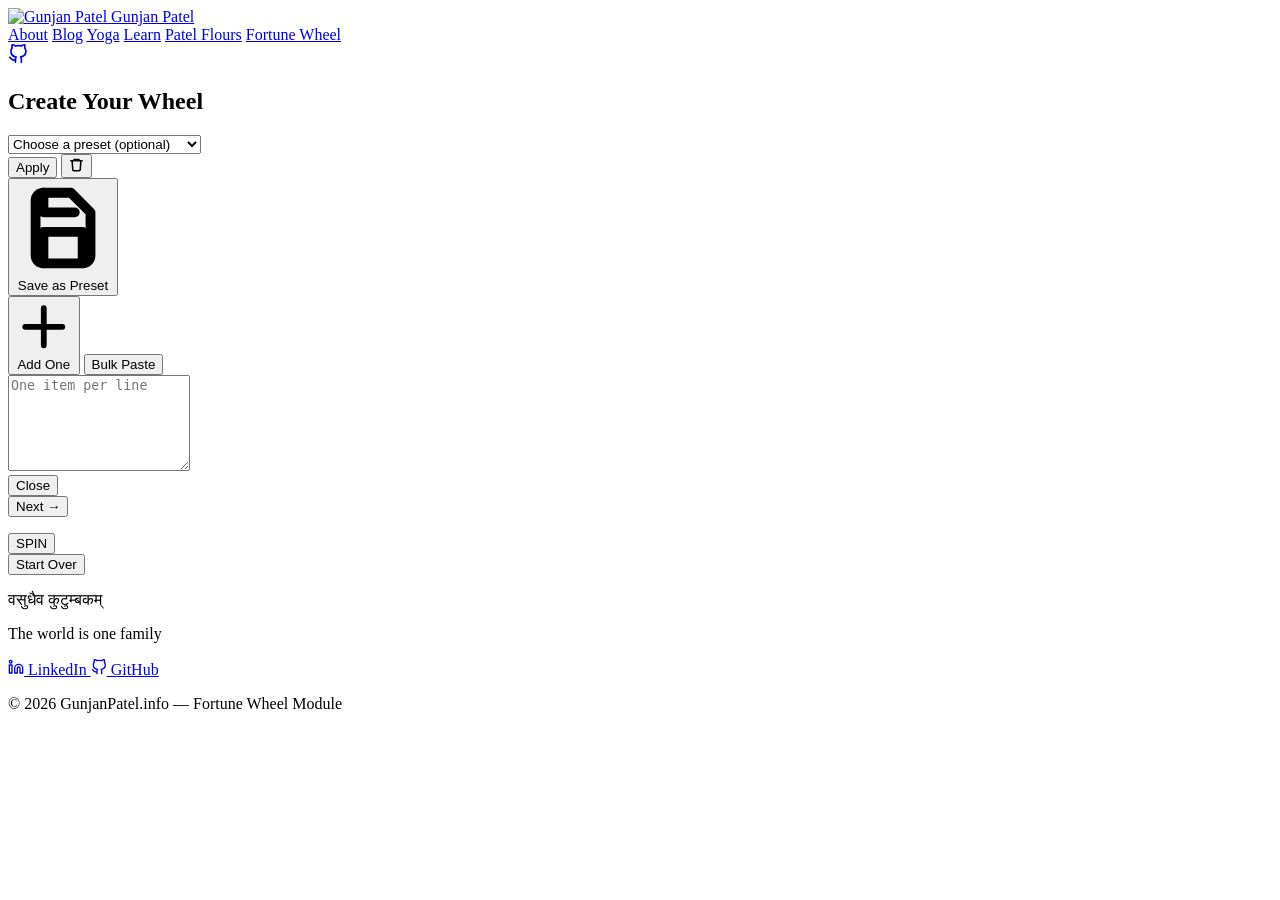
==== index.html @ 8c63db63 "Add more links" ====
<!DOCTYPE html>
<html lang="en">

<head>
  <meta charset="UTF-8" />
  <meta name="viewport" content="width=device-width, initial-scale=1.0" />
  <title>Fortune Wheel — Gunjan Patel</title>

  <!-- Fonts -->
  <link rel="preconnect" href="https://fonts.googleapis.com">
  <link rel="preconnect" href="https://fonts.gstatic.com" crossorigin>
  <link
    href="https://fonts.googleapis.com/css2?family=Inter:wght@400;500;600;700&family=Lora:ital,wght@0,400;0,500;0,600;1,400&family=JetBrains+Mono:wght@400;500&display=swap"
    rel="stylesheet">

  <script src="https://cdn.jsdelivr.net/npm/@tailwindcss/browser@4"></script>
  <link rel="stylesheet" href="styles.css?v=20260430" />
</head>

<body>
  <div class="layout-wrapper flex flex-col min-h-screen">
    <!-- ─── Header ─── -->
    <header class="fixed top-0 left-0 right-0 z-50 h-14 flex items-center">
      <div class="max-w-4xl mx-auto w-full px-5 flex items-center justify-between">
        <!-- Logo -->
        <a href="https://gunjanpatel.info" class="flex items-center gap-2.5 group text-decoration-none">
          <img src="https://gravatar.com/avatar/a71d5c71e4c2236145ec0b8058bf9508?s=400" alt="Gunjan Patel"
            class="w-7 h-7 rounded-full object-cover border border-[rgba(255,255,255,0.1)]" />
          <span class="font-semibold text-sm text-[#f2f2f7]">Gunjan Patel</span>
        </a>

        <!-- Desktop nav -->
        <nav class="hidden md:flex items-center gap-7">
          <a href="https://gunjanpatel.info/about" class="nav-link">About</a>
          <a href="https://gunjanpatel.info/blog" class="nav-link">Blog</a>
          <a href="https://gunjanpatel.info/yoga" class="nav-link">Yoga</a>
          <a href="https://learn.gunjanpatel.info" class="nav-link">Learn</a>
          <a href="https://shop.gunjanpatel.info" class="nav-link">Patel Flours</a>
          <a href="https://fortune.gunjanpatel.info" class="nav-link">Fortune Wheel</a>
        </nav>

        <!-- Socials (Mobile/Desktop) -->
        <div class="flex items-center gap-2">
          <a href="https://github.com/gunjanpatel" target="_blank"
            class="text-[rgba(235,235,245,0.50)] hover:text-[#a78bfa] transition-colors" title="GitHub">
            <svg xmlns="http://www.w3.org/2000/svg" width="20" height="20" viewBox="0 0 24 24" fill="none"
              stroke="currentColor" stroke-width="2" stroke-linecap="round" stroke-linejoin="round">
              <path
                d="M9 19c-5 1.5-5-2.5-7-3m14 6v-3.87a3.37 3.37 0 0 0-.94-2.61c3.14-.35 6.44-1.54 6.44-7A5.44 5.44 0 0 0 20 4.77 5.07 5.07 0 0 0 19.91 1S18.73.65 16 2.48a13.38 13.38 0 0 0-7 0C6.27.65 5.09 1 5.09 1A5.07 5.07 0 0 0 5 4.77a5.44 5.44 0 0 0-1.5 3.78c0 5.42 3.3 6.61 6.44 7A3.37 3.37 0 0 0 9 18.13V22">
              </path>
            </svg>
          </a>
        </div>
      </div>
    </header>

    <!-- ─── Main content ─── -->
    <main class="flex-1 pt-24 pb-12 px-5 flex flex-col items-center justify-center">

      <!-- SETUP SCREEN -->
      <section id="setupScreen" class="w-full max-w-2xl glass-panel p-6 md:p-10">
        <h1 class="mb-6 text-center text-3xl font-bold tracking-tight font-display">Create Your Wheel</h1>

        <div class="mb-6 grid gap-3 sm:grid-cols-[1fr_auto]">
          <select id="presetSelect"
            class="w-full rounded-xl border px-3 py-2 outline-none focus:ring-4 focus:ring-[#a78bfa]/25">
            <option value="">Choose a preset (optional)</option>
            <option value="birthday-questions">Birthday Party Questionnaire</option>
            <option value="kids-play">Kids Playing Challenges</option>
            <option value="icebreaker-questions">Fun Icebreaker Questions</option>
          </select>
          <div class="flex gap-2">
            <button id="applyPresetBtn" class="btn-primary" type="button">Apply</button>
            <button id="deletePresetBtn"
              class="btn-secondary hidden px-3 py-2 text-red-400 border-red-400/30 hover:border-red-400 hover:bg-red-400/10"
              type="button" title="Delete this saved preset">
              <svg xmlns="http://www.w3.org/2000/svg" width="15" height="15" fill="none" viewBox="0 0 24 24"
                stroke="currentColor" stroke-width="2.5">
                <path stroke-linecap="round" stroke-linejoin="round"
                  d="M3 6h18M8 6V4h8v2M19 6l-1 14a2 2 0 01-2 2H8a2 2 0 01-2-2L5 6" />
              </svg>
            </button>
          </div>
        </div>

        <div class="mb-5">
          <button id="savePresetBtn" class="btn-secondary text-sm px-4 py-1.5" type="button"
            title="Save current items as a reusable preset">
            <svg xmlns="http://www.w3.org/2000/svg" class="w-3.5 h-3.5" fill="none" viewBox="0 0 24 24"
              stroke="currentColor" stroke-width="2.5">
              <path stroke-linecap="round" stroke-linejoin="round"
                d="M17 21H7a2 2 0 01-2-2V5a2 2 0 012-2h7l5 5v11a2 2 0 01-2 2z" />
              <polyline stroke-linecap="round" stroke-linejoin="round" points="17 21 17 13 7 13 7 21" />
              <polyline stroke-linecap="round" stroke-linejoin="round" points="7 3 7 8 15 8" />
            </svg>
            <span class="save-label">Save as Preset</span>
          </button>
        </div>

        <div id="itemsContainer" class="grid gap-3 mb-6"></div>

        <div class="mb-4 flex flex-col gap-3 sm:flex-row">
          <button id="addItemBtn" class="btn-secondary" type="button">
            <svg xmlns="http://www.w3.org/2000/svg" class="w-4 h-4" fill="none" viewBox="0 0 24 24"
              stroke="currentColor" stroke-width="2.5">
              <path stroke-linecap="round" stroke-linejoin="round" d="M12 4v16m8-8H4" />
            </svg>
            Add One
          </button>

          <button id="toggleBulkBtn" class="btn-secondary" type="button">
            Bulk Paste
          </button>
        </div>

        <div id="bulkEntryPanel"
          class="hidden mb-6 rounded-xl border border-[rgba(255,255,255,0.06)] bg-[rgba(28,28,30,0.4)] p-4">
          <textarea id="bulkItemsInput" rows="6" placeholder="One item per line"
            class="w-full min-h-[120px] resize-y rounded-xl border px-3 py-2 placeholder:text-[rgba(235,235,245,0.25)] outline-none focus:ring-4 focus:ring-[#a78bfa]/25"></textarea>
          <div class="mt-3 flex flex-col gap-2 sm:flex-row">
            <button id="cancelBulkBtn" class="btn-secondary text-sm px-4 py-2" type="button">Close</button>
          </div>
        </div>

        <div class="flex justify-end mt-8 border-t border-[rgba(255,255,255,0.08)] pt-6">
          <button id="nextBtn" class="btn-primary px-8">Next <span class="ml-1">→</span></button>
        </div>
      </section>

      <!-- WHEEL SCREEN -->
      <section id="wheelScreen" class="hidden flex flex-col w-full max-w-4xl items-center">
        <div class="w-[min(94vmin,600px)]">
          <div class="ui-wheel-of-fortune" id="fortuneWheel">
            <ul id="wheelItems"></ul>
            <button id="spinBtn" type="button" aria-label="Spin the wheel">SPIN</button>
          </div>
        </div>

        <button id="startOverBtn" class="mt-12 btn-secondary">
          Start Over
        </button>
      </section>
    </main>

    <!-- ─── Footer ─── -->
    <footer class="mt-auto border-t border-[rgba(255,255,255,0.08)]">
      <div class="max-w-4xl mx-auto px-5 py-12">
        <div class="flex flex-col sm:flex-row items-start sm:items-center justify-between gap-8">
          <div>
            <p class="font-display font-medium text-lg mb-1 text-[#f2f2f7]">
              वसुधैव कुटुम्बकम्
            </p>
            <p class="text-sm italic text-[rgba(235,235,245,0.50)]">
              The world is one family
            </p>
          </div>
          <div class="flex items-center gap-6">
            <a href="https://www.linkedin.com/in/jgunjanpatel/" target="_blank" rel="noopener noreferrer"
              class="text-sm font-medium flex items-center gap-1.5 transition-colors text-[rgba(235,235,245,0.50)] hover:text-[#a78bfa]">
              <svg xmlns="http://www.w3.org/2000/svg" width="16" height="16" viewBox="0 0 24 24" fill="none"
                stroke="currentColor" stroke-width="2" stroke-linecap="round" stroke-linejoin="round">
                <path d="M16 8a6 6 0 0 1 6 6v7h-4v-7a2 2 0 0 0-2-2 2 2 0 0 0-2 2v7h-4v-7a6 6 0 0 1 6-6z"></path>
                <rect x="2" y="9" width="4" height="12"></rect>
                <circle cx="4" cy="4" r="2"></circle>
              </svg>
              LinkedIn
            </a>
            <a href="https://github.com/gunjanpatel" target="_blank" rel="noopener noreferrer"
              class="text-sm font-medium flex items-center gap-1.5 transition-colors text-[rgba(235,235,245,0.50)] hover:text-[#a78bfa]">
              <svg xmlns="http://www.w3.org/2000/svg" width="16" height="16" viewBox="0 0 24 24" fill="none"
                stroke="currentColor" stroke-width="2" stroke-linecap="round" stroke-linejoin="round">
                <path
                  d="M9 19c-5 1.5-5-2.5-7-3m14 6v-3.87a3.37 3.37 0 0 0-.94-2.61c3.14-.35 6.44-1.54 6.44-7A5.44 5.44 0 0 0 20 4.77 5.07 5.07 0 0 0 19.91 1S18.73.65 16 2.48a13.38 13.38 0 0 0-7 0C6.27.65 5.09 1 5.09 1A5.07 5.07 0 0 0 5 4.77a5.44 5.44 0 0 0-1.5 3.78c0 5.42 3.3 6.61 6.44 7A3.37 3.37 0 0 0 9 18.13V22">
                </path>
              </svg>
              GitHub
            </a>
          </div>
        </div>
        <p class="mt-10 text-xs text-[rgba(235,235,245,0.25)] font-mono">
          © 2026 GunjanPatel.info — Fortune Wheel Module
        </p>
      </div>
    </footer>
  </div>

  <audio id="tickSound" src="assets/tick.mp3"></audio>

  <script src="app.js?v=20260531"></script>
  <script src="wheel.js?v=20260430"></script>
</body>

</html>
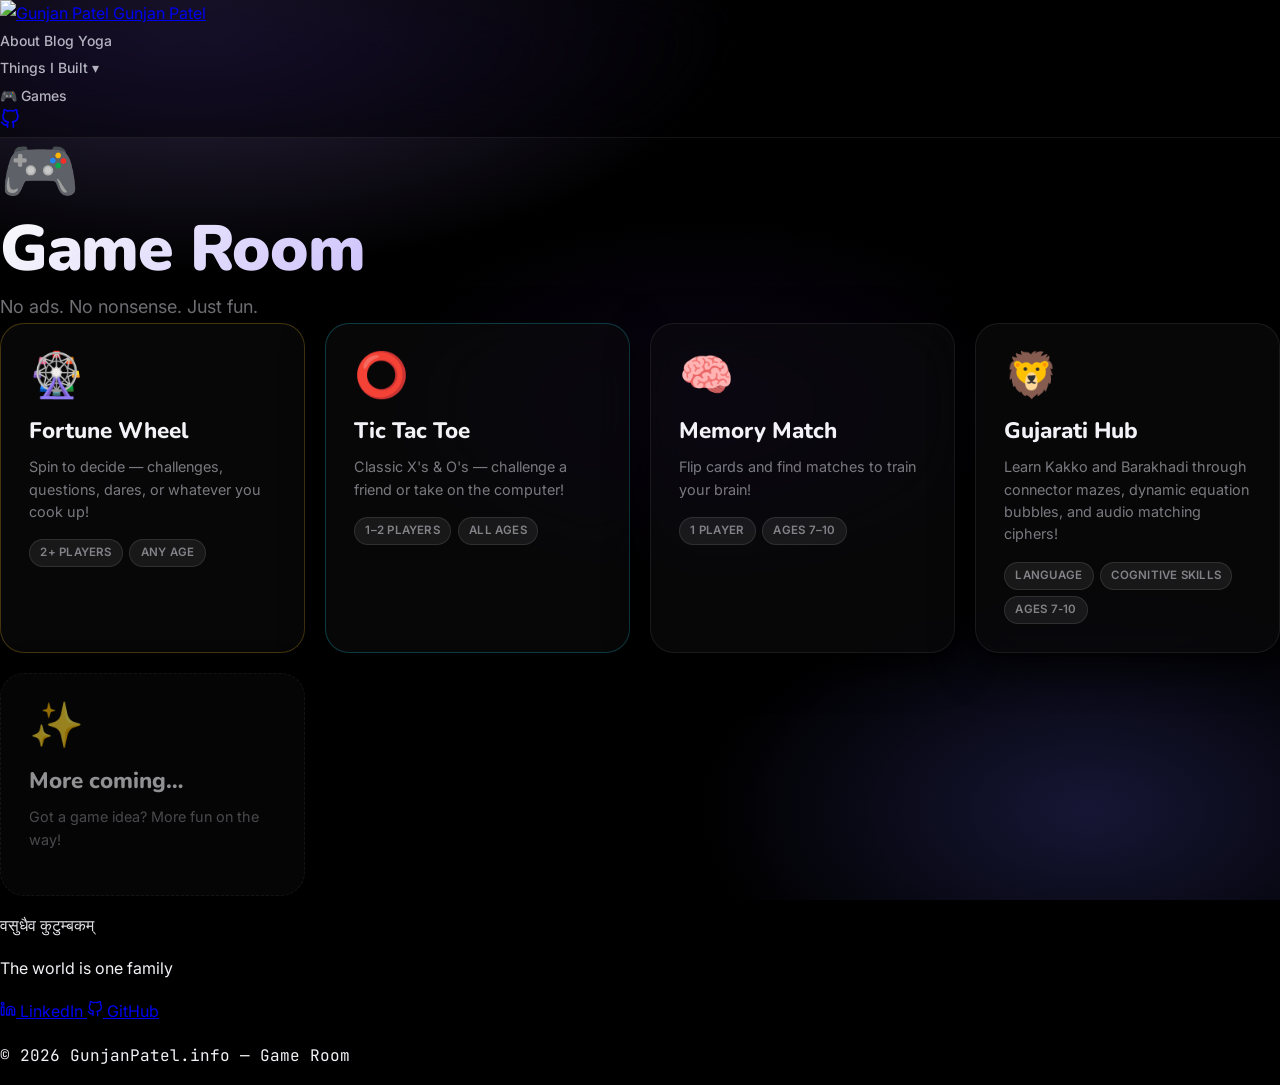
==== commit cbeb7ec4: "improvements" ====
--- a/index.html
+++ b/index.html
@@ -4,142 +4,138 @@
 <head>
   <meta charset="UTF-8" />
   <meta name="viewport" content="width=device-width, initial-scale=1.0" />
-  <title>Fortune Wheel — Gunjan Patel</title>
+  <title>Gunjan's Game Room 🎮</title>
 
-  <!-- Fonts -->
   <link rel="preconnect" href="https://fonts.googleapis.com">
   <link rel="preconnect" href="https://fonts.gstatic.com" crossorigin>
-  <link
-    href="https://fonts.googleapis.com/css2?family=Inter:wght@400;500;600;700&family=Lora:ital,wght@0,400;0,500;0,600;1,400&family=JetBrains+Mono:wght@400;500&display=swap"
-    rel="stylesheet">
+  <link href="https://fonts.googleapis.com/css2?family=Inter:wght@400;500;600;700&family=Lora:ital,wght@0,400;0,500;0,600;1,400&family=JetBrains+Mono:wght@400;500&family=Nunito:wght@700;800;900&display=swap" rel="stylesheet">
 
   <script src="https://cdn.jsdelivr.net/npm/@tailwindcss/browser@4"></script>
-  <link rel="stylesheet" href="styles.css?v=20260430" />
+  <link rel="stylesheet" href="home.css" />
 </head>
 
 <body>
-  <div class="layout-wrapper flex flex-col min-h-screen">
+  <div class="layout-wrapper">
+
     <!-- ─── Header ─── -->
     <header class="fixed top-0 left-0 right-0 z-50 h-14 flex items-center">
       <div class="max-w-4xl mx-auto w-full px-5 flex items-center justify-between">
-        <!-- Logo -->
-        <a href="https://gunjanpatel.info" class="flex items-center gap-2.5 group text-decoration-none">
+        <a href="/" class="flex items-center gap-2.5 group text-decoration-none">
           <img src="https://gravatar.com/avatar/a71d5c71e4c2236145ec0b8058bf9508?s=400" alt="Gunjan Patel"
             class="w-7 h-7 rounded-full object-cover border border-[rgba(255,255,255,0.1)]" />
           <span class="font-semibold text-sm text-[#f2f2f7]">Gunjan Patel</span>
         </a>
-
-        <!-- Desktop nav -->
         <nav class="hidden md:flex items-center gap-7">
           <a href="https://gunjanpatel.info/about" class="nav-link">About</a>
           <a href="https://gunjanpatel.info/blog" class="nav-link">Blog</a>
           <a href="https://gunjanpatel.info/yoga" class="nav-link">Yoga</a>
-          <a href="https://learn.gunjanpatel.info" class="nav-link">Learn</a>
-          <a href="https://shop.gunjanpatel.info" class="nav-link">Patel Flours</a>
-          <a href="https://fortune.gunjanpatel.info" class="nav-link">Fortune Wheel</a>
+          <div class="nav-dropdown">
+            <button class="nav-link nav-dropdown-btn" type="button">Things I Built ▾</button>
+            <div class="nav-dropdown-menu">
+              <a href="https://learn.gunjanpatel.info">Learn</a>
+              <a href="https://shop.gunjanpatel.info">Patel Flours</a>
+            </div>
+          </div>
+          <a href="https://games.gunjanpatel.info" class="nav-link">🎮 Games</a>
         </nav>
-
-        <!-- Socials (Mobile/Desktop) -->
         <div class="flex items-center gap-2">
           <a href="https://github.com/gunjanpatel" target="_blank"
             class="text-[rgba(235,235,245,0.50)] hover:text-[#a78bfa] transition-colors" title="GitHub">
             <svg xmlns="http://www.w3.org/2000/svg" width="20" height="20" viewBox="0 0 24 24" fill="none"
               stroke="currentColor" stroke-width="2" stroke-linecap="round" stroke-linejoin="round">
-              <path
-                d="M9 19c-5 1.5-5-2.5-7-3m14 6v-3.87a3.37 3.37 0 0 0-.94-2.61c3.14-.35 6.44-1.54 6.44-7A5.44 5.44 0 0 0 20 4.77 5.07 5.07 0 0 0 19.91 1S18.73.65 16 2.48a13.38 13.38 0 0 0-7 0C6.27.65 5.09 1 5.09 1A5.07 5.07 0 0 0 5 4.77a5.44 5.44 0 0 0-1.5 3.78c0 5.42 3.3 6.61 6.44 7A3.37 3.37 0 0 0 9 18.13V22">
-              </path>
+              <path d="M9 19c-5 1.5-5-2.5-7-3m14 6v-3.87a3.37 3.37 0 0 0-.94-2.61c3.14-.35 6.44-1.54 6.44-7A5.44 5.44 0 0 0 20 4.77 5.07 5.07 0 0 0 19.91 1S18.73.65 16 2.48a13.38 13.38 0 0 0-7 0C6.27.65 5.09 1 5.09 1A5.07 5.07 0 0 0 5 4.77a5.44 5.44 0 0 0-1.5 3.78c0 5.42 3.3 6.61 6.44 7A3.37 3.37 0 0 0 9 18.13V22"></path>
             </svg>
           </a>
         </div>
       </div>
     </header>
 
-    <!-- ─── Main content ─── -->
-    <main class="flex-1 pt-24 pb-12 px-5 flex flex-col items-center justify-center">
+    <!-- ─── Hero ─── -->
+    <main class="flex-1 pt-24 pb-16 px-5">
+      <div class="max-w-3xl mx-auto">
 
-      <!-- SETUP SCREEN -->
-      <section id="setupScreen" class="w-full max-w-2xl glass-panel p-6 md:p-10">
-        <h1 class="mb-6 text-center text-3xl font-bold tracking-tight font-display">Create Your Wheel</h1>
-
-        <div class="mb-6 grid gap-3 sm:grid-cols-[1fr_auto]">
-          <select id="presetSelect"
-            class="w-full rounded-xl border px-3 py-2 outline-none focus:ring-4 focus:ring-[#a78bfa]/25">
-            <option value="">Choose a preset (optional)</option>
-            <option value="birthday-questions">Birthday Party Questionnaire</option>
-            <option value="kids-play">Kids Playing Challenges</option>
-            <option value="icebreaker-questions">Fun Icebreaker Questions</option>
-          </select>
-          <div class="flex gap-2">
-            <button id="applyPresetBtn" class="btn-primary" type="button">Apply</button>
-            <button id="deletePresetBtn"
-              class="btn-secondary hidden px-3 py-2 text-red-400 border-red-400/30 hover:border-red-400 hover:bg-red-400/10"
-              type="button" title="Delete this saved preset">
-              <svg xmlns="http://www.w3.org/2000/svg" width="15" height="15" fill="none" viewBox="0 0 24 24"
-                stroke="currentColor" stroke-width="2.5">
-                <path stroke-linecap="round" stroke-linejoin="round"
-                  d="M3 6h18M8 6V4h8v2M19 6l-1 14a2 2 0 01-2 2H8a2 2 0 01-2-2L5 6" />
-              </svg>
-            </button>
-          </div>
+        <!-- Title -->
+        <div class="text-center mb-12">
+          <div class="hero-emoji">🎮</div>
+          <h1 class="hero-title">Game Room</h1>
+          <p class="hero-sub">No ads. No nonsense. Just fun.</p>
         </div>
 
-        <div class="mb-5">
-          <button id="savePresetBtn" class="btn-secondary text-sm px-4 py-1.5" type="button"
-            title="Save current items as a reusable preset">
-            <svg xmlns="http://www.w3.org/2000/svg" class="w-3.5 h-3.5" fill="none" viewBox="0 0 24 24"
-              stroke="currentColor" stroke-width="2.5">
-              <path stroke-linecap="round" stroke-linejoin="round"
-                d="M17 21H7a2 2 0 01-2-2V5a2 2 0 012-2h7l5 5v11a2 2 0 01-2 2z" />
-              <polyline stroke-linecap="round" stroke-linejoin="round" points="17 21 17 13 7 13 7 21" />
-              <polyline stroke-linecap="round" stroke-linejoin="round" points="7 3 7 8 15 8" />
-            </svg>
-            <span class="save-label">Save as Preset</span>
-          </button>
+        <!-- Game Cards -->
+        <div class="games-grid">
+
+          <!-- Fortune Wheel -->
+          <a href="/fortune/" class="game-card game-card--fortune">
+            <div class="game-card__glow"></div>
+            <div class="game-card__icon">🎡</div>
+            <div class="game-card__body">
+              <h2 class="game-card__title">Fortune Wheel</h2>
+              <p class="game-card__desc">Spin to decide — challenges, questions, dares, or whatever you cook up!</p>
+              <div class="game-card__tags">
+                <span class="tag">2+ players</span>
+                <span class="tag">Any age</span>
+              </div>
+            </div>
+            <div class="game-card__arrow">→</div>
+          </a>
+
+          <!-- Tic Tac Toe -->
+          <a href="/tictactoe/" class="game-card game-card--ttt">
+            <div class="game-card__glow"></div>
+            <div class="game-card__icon">⭕</div>
+            <div class="game-card__body">
+              <h2 class="game-card__title">Tic Tac Toe</h2>
+              <p class="game-card__desc">Classic X's & O's — challenge a friend or take on the computer!</p>
+              <div class="game-card__tags">
+                <span class="tag">1–2 players</span>
+                <span class="tag">All ages</span>
+              </div>
+            </div>
+            <div class="game-card__arrow">→</div>
+          </a>
+
+          <!-- Memory Match -->
+          <a href="/memory/" class="game-card game-card--memory">
+            <div class="game-card__glow"></div>
+            <div class="game-card__icon">🧠</div>
+            <div class="game-card__body">
+              <h2 class="game-card__title">Memory Match</h2>
+              <p class="game-card__desc">Flip cards and find matches to train your brain!</p>
+              <div class="game-card__tags">
+                <span class="tag">1 player</span>
+                <span class="tag">Ages 7–10</span>
+              </div>
+            </div>
+            <div class="game-card__arrow">→</div>
+          </a>
+
+          <!-- Gujarati Hub -->
+          <a href="/gujarati/" class="game-card game-card--gujarati">
+            <div class="game-card__glow"></div>
+            <div class="game-card__icon">🦁</div>
+            <div class="game-card__body">
+              <h2 class="game-card__title">Gujarati Hub</h2>
+              <p class="game-card__desc">Learn Kakko and Barakhadi through connector mazes, dynamic equation bubbles, and audio matching ciphers!</p>
+              <div class="game-card__tags">
+                <span class="tag">Language</span>
+                <span class="tag">Cognitive Skills</span>
+                <span class="tag">Ages 7-10</span>
+              </div>
+            </div>
+            <div class="game-card__arrow">→</div>
+          </a>
+
+          <!-- Coming soon placeholder -->
+          <div class="game-card game-card--soon">
+            <div class="game-card__icon">✨</div>
+            <div class="game-card__body">
+              <h2 class="game-card__title">More coming…</h2>
+              <p class="game-card__desc">Got a game idea? More fun on the way!</p>
+            </div>
+          </div>
+
         </div>
-
-        <div id="itemsContainer" class="grid gap-3 mb-6"></div>
-
-        <div class="mb-4 flex flex-col gap-3 sm:flex-row">
-          <button id="addItemBtn" class="btn-secondary" type="button">
-            <svg xmlns="http://www.w3.org/2000/svg" class="w-4 h-4" fill="none" viewBox="0 0 24 24"
-              stroke="currentColor" stroke-width="2.5">
-              <path stroke-linecap="round" stroke-linejoin="round" d="M12 4v16m8-8H4" />
-            </svg>
-            Add One
-          </button>
-
-          <button id="toggleBulkBtn" class="btn-secondary" type="button">
-            Bulk Paste
-          </button>
-        </div>
-
-        <div id="bulkEntryPanel"
-          class="hidden mb-6 rounded-xl border border-[rgba(255,255,255,0.06)] bg-[rgba(28,28,30,0.4)] p-4">
-          <textarea id="bulkItemsInput" rows="6" placeholder="One item per line"
-            class="w-full min-h-[120px] resize-y rounded-xl border px-3 py-2 placeholder:text-[rgba(235,235,245,0.25)] outline-none focus:ring-4 focus:ring-[#a78bfa]/25"></textarea>
-          <div class="mt-3 flex flex-col gap-2 sm:flex-row">
-            <button id="cancelBulkBtn" class="btn-secondary text-sm px-4 py-2" type="button">Close</button>
-          </div>
-        </div>
-
-        <div class="flex justify-end mt-8 border-t border-[rgba(255,255,255,0.08)] pt-6">
-          <button id="nextBtn" class="btn-primary px-8">Next <span class="ml-1">→</span></button>
-        </div>
-      </section>
-
-      <!-- WHEEL SCREEN -->
-      <section id="wheelScreen" class="hidden flex flex-col w-full max-w-4xl items-center">
-        <div class="w-[min(94vmin,600px)]">
-          <div class="ui-wheel-of-fortune" id="fortuneWheel">
-            <ul id="wheelItems"></ul>
-            <button id="spinBtn" type="button" aria-label="Spin the wheel">SPIN</button>
-          </div>
-        </div>
-
-        <button id="startOverBtn" class="mt-12 btn-secondary">
-          Start Over
-        </button>
-      </section>
+      </div>
     </main>
 
     <!-- ─── Footer ─── -->
@@ -147,18 +143,13 @@
       <div class="max-w-4xl mx-auto px-5 py-12">
         <div class="flex flex-col sm:flex-row items-start sm:items-center justify-between gap-8">
           <div>
-            <p class="font-display font-medium text-lg mb-1 text-[#f2f2f7]">
-              वसुधैव कुटुम्बकम्
-            </p>
-            <p class="text-sm italic text-[rgba(235,235,245,0.50)]">
-              The world is one family
-            </p>
+            <p class="font-display font-medium text-lg mb-1 text-[#f2f2f7]">वसुधैव कुटुम्बकम्</p>
+            <p class="text-sm italic text-[rgba(235,235,245,0.50)]">The world is one family</p>
           </div>
           <div class="flex items-center gap-6">
             <a href="https://www.linkedin.com/in/jgunjanpatel/" target="_blank" rel="noopener noreferrer"
               class="text-sm font-medium flex items-center gap-1.5 transition-colors text-[rgba(235,235,245,0.50)] hover:text-[#a78bfa]">
-              <svg xmlns="http://www.w3.org/2000/svg" width="16" height="16" viewBox="0 0 24 24" fill="none"
-                stroke="currentColor" stroke-width="2" stroke-linecap="round" stroke-linejoin="round">
+              <svg xmlns="http://www.w3.org/2000/svg" width="16" height="16" viewBox="0 0 24 24" fill="none" stroke="currentColor" stroke-width="2" stroke-linecap="round" stroke-linejoin="round">
                 <path d="M16 8a6 6 0 0 1 6 6v7h-4v-7a2 2 0 0 0-2-2 2 2 0 0 0-2 2v7h-4v-7a6 6 0 0 1 6-6z"></path>
                 <rect x="2" y="9" width="4" height="12"></rect>
                 <circle cx="4" cy="4" r="2"></circle>
@@ -167,27 +158,19 @@
             </a>
             <a href="https://github.com/gunjanpatel" target="_blank" rel="noopener noreferrer"
               class="text-sm font-medium flex items-center gap-1.5 transition-colors text-[rgba(235,235,245,0.50)] hover:text-[#a78bfa]">
-              <svg xmlns="http://www.w3.org/2000/svg" width="16" height="16" viewBox="0 0 24 24" fill="none"
-                stroke="currentColor" stroke-width="2" stroke-linecap="round" stroke-linejoin="round">
-                <path
-                  d="M9 19c-5 1.5-5-2.5-7-3m14 6v-3.87a3.37 3.37 0 0 0-.94-2.61c3.14-.35 6.44-1.54 6.44-7A5.44 5.44 0 0 0 20 4.77 5.07 5.07 0 0 0 19.91 1S18.73.65 16 2.48a13.38 13.38 0 0 0-7 0C6.27.65 5.09 1 5.09 1A5.07 5.07 0 0 0 5 4.77a5.44 5.44 0 0 0-1.5 3.78c0 5.42 3.3 6.61 6.44 7A3.37 3.37 0 0 0 9 18.13V22">
-                </path>
+              <svg xmlns="http://www.w3.org/2000/svg" width="16" height="16" viewBox="0 0 24 24" fill="none" stroke="currentColor" stroke-width="2" stroke-linecap="round" stroke-linejoin="round">
+                <path d="M9 19c-5 1.5-5-2.5-7-3m14 6v-3.87a3.37 3.37 0 0 0-.94-2.61c3.14-.35 6.44-1.54 6.44-7A5.44 5.44 0 0 0 20 4.77 5.07 5.07 0 0 0 19.91 1S18.73.65 16 2.48a13.38 13.38 0 0 0-7 0C6.27.65 5.09 1 5.09 1A5.07 5.07 0 0 0 5 4.77a5.44 5.44 0 0 0-1.5 3.78c0 5.42 3.3 6.61 6.44 7A3.37 3.37 0 0 0 9 18.13V22"></path>
               </svg>
               GitHub
             </a>
           </div>
         </div>
         <p class="mt-10 text-xs text-[rgba(235,235,245,0.25)] font-mono">
-          © 2026 GunjanPatel.info — Fortune Wheel Module
+          © 2026 GunjanPatel.info — Game Room
         </p>
       </div>
     </footer>
   </div>
-
-  <audio id="tickSound" src="assets/tick.mp3"></audio>
-
-  <script src="app.js?v=20260531"></script>
-  <script src="wheel.js?v=20260430"></script>
 </body>
 
-</html>+</html>
--- a/home.css
+++ b/home.css
@@ -0,0 +1,338 @@
+@property --brand {
+  syntax: '<color>';
+  inherits: true;
+  initial-value: #a78bfa;
+}
+
+@property --brand-hover {
+  syntax: '<color>';
+  inherits: true;
+  initial-value: #c4b5fd;
+}
+
+@property --brand-soft {
+  syntax: '<color>';
+  inherits: true;
+  initial-value: rgba(167, 139, 250, 0.15);
+}
+
+:root {
+  --bg: #000000; /* Pure pitch black */
+  --bg-subtle: #0a0a0c; 
+  --bg-muted: #141416;
+  --border: rgba(255, 255, 255, 0.06);
+  --text-1: #f2f2f7;
+  --text-2: rgba(235, 235, 245, 0.75);
+  --text-3: rgba(235, 235, 245, 0.50);
+  --text-4: rgba(235, 235, 245, 0.25);
+  
+  /* Fallback defaults */
+  --brand: #a78bfa;
+  --brand-hover: #c4b5fd;
+  --brand-soft: rgba(167, 139, 250, 0.15);
+  
+  --glass-bg: rgba(10, 10, 12, 0.72);
+  --glass-border: rgba(255, 255, 255, 0.08);
+  --shadow-card: 0 12px 40px rgba(0, 0, 0, 0.8), 0 1px 3px rgba(0, 0, 0, 0.5);
+}
+
+/* Add theme transition support to elements using variables */
+body, header, .nav-link, .tag, .game-card {
+  transition: background 0.4s ease, border-color 0.4s ease, color 0.4s ease, --brand 0.4s ease, --brand-hover 0.4s ease, --brand-soft 0.4s ease;
+}
+
+/* Specific game override utility classes to inject via JS */
+body.theme-ttt {
+  --brand: #22d3ee;
+  --brand-hover: #67e8f9;
+  --brand-soft: rgba(34, 211, 238, 0.15);
+}
+
+body.theme-fortune {
+  --brand: #fbbf24;
+  --brand-hover: #fcd34d;
+  --brand-soft: rgba(251, 191, 36, 0.15);
+}
+
+html {
+  font-family: 'Inter', system-ui, sans-serif;
+  -webkit-font-smoothing: antialiased;
+  scroll-behavior: smooth;
+}
+
+body {
+  background-color: var(--bg);
+  color: var(--text-1);
+  margin: 0;
+  min-height: 100vh;
+  line-height: 1.7;
+}
+
+body::before {
+  content: '';
+  position: fixed;
+  inset: 0;
+  z-index: 0;
+  pointer-events: none;
+  background:
+    radial-gradient(ellipse 80% 55% at 15% 0%, rgba(167, 139, 250, 0.30) 0%, transparent 55%),
+    radial-gradient(ellipse 55% 45% at 85% 90%, rgba(99, 102, 241, 0.22) 0%, transparent 55%),
+    radial-gradient(ellipse 45% 35% at 55% 45%, rgba(124, 58, 237, 0.10) 0%, transparent 60%);
+}
+
+body > * { position: relative; z-index: 1; }
+
+.layout-wrapper {
+  min-height: 100vh;
+  display: flex;
+  flex-direction: column;
+}
+
+/* ─── Header ─── */
+header {
+  background: rgba(0, 0, 0, 0.55);
+  backdrop-filter: blur(28px) saturate(200%);
+  -webkit-backdrop-filter: blur(28px) saturate(200%);
+  border-bottom: 1px solid rgba(255, 255, 255, 0.08);
+}
+
+.nav-link {
+  position: relative;
+  font-size: 0.875rem;
+  font-weight: 500;
+  color: var(--text-2);
+  transition: color 0.15s;
+  padding-bottom: 2px;
+  text-decoration: none;
+}
+.nav-link:hover { color: var(--text-1); }
+.nav-link::after {
+  content: '';
+  position: absolute;
+  bottom: -2px; left: 0;
+  width: 0; height: 2px;
+  background: var(--brand);
+  transition: width 0.25s ease;
+  border-radius: 2px;
+}
+.nav-link:hover::after { width: 100%; }
+
+.nav-dropdown {
+  position: relative;
+}
+
+.nav-dropdown-btn {
+  background: none;
+  border: none;
+  cursor: pointer;
+  padding: 0;
+  font-family: inherit;
+}
+
+.nav-dropdown-btn::after {
+  content: '';
+  position: absolute;
+  top: 100%;
+  left: 0;
+  right: 0;
+  height: 16px;
+}
+
+.nav-dropdown-menu {
+  display: none;
+  position: absolute;
+  top: calc(100% + 12px);
+  left: 50%;
+  transform: translateX(-50%);
+  background: rgba(28, 28, 30, 0.95);
+  backdrop-filter: blur(20px);
+  border: 1px solid var(--border);
+  border-radius: 12px;
+  padding: 0.4rem;
+  min-width: 140px;
+  box-shadow: var(--shadow-card);
+}
+
+.nav-dropdown:hover .nav-dropdown-menu {
+  display: flex;
+  flex-direction: column;
+}
+
+.nav-dropdown-menu a {
+  padding: 0.5rem 0.85rem;
+  border-radius: 8px;
+  font-size: 0.875rem;
+  font-weight: 500;
+  color: var(--text-2);
+  text-decoration: none;
+  transition: background 0.15s, color 0.15s;
+}
+
+.nav-dropdown-menu a:hover {
+  background: var(--brand-soft);
+  color: var(--brand);
+}
+
+@media (max-width: 768px) {
+  .nav-dropdown-menu {
+    display: none !important;
+  }
+}
+
+/* ─── Hero ─── */
+.hero-emoji {
+  font-size: 4rem;
+  line-height: 1;
+  margin-bottom: 0.75rem;
+  animation: float 3s ease-in-out infinite;
+}
+
+@keyframes float {
+  0%, 100% { transform: translateY(0); }
+  50% { transform: translateY(-8px); }
+}
+
+.hero-title {
+  font-family: 'Nunito', 'Inter', sans-serif;
+  font-size: clamp(2.5rem, 6vw, 4rem);
+  font-weight: 900;
+  letter-spacing: -0.02em;
+  line-height: 1.1;
+  margin: 0 0 0.5rem;
+  background: linear-gradient(135deg, #f9fafb 0%, #c4b5fd 40%, #818cf8 100%);
+  -webkit-background-clip: text;
+  -webkit-text-fill-color: transparent;
+  background-clip: text;
+}
+
+.hero-sub {
+  font-size: 1.125rem;
+  color: var(--text-3);
+  margin: 0;
+}
+
+/* ─── Game Grid ─── */
+.games-grid {
+  display: grid;
+  grid-template-columns: repeat(auto-fill, minmax(280px, 1fr));
+  gap: 1.25rem;
+}
+
+/* ─── Game Card ─── */
+.game-card {
+  position: relative;
+  display: flex;
+  flex-direction: column;
+  gap: 0;
+  padding: 1.75rem;
+  border-radius: 24px;
+  border: 1px solid var(--glass-border);
+  background: var(--glass-bg);
+  backdrop-filter: blur(20px) saturate(180%);
+  -webkit-backdrop-filter: blur(20px) saturate(180%);
+  box-shadow: var(--shadow-card);
+  text-decoration: none;
+  color: var(--text-1);
+  overflow: hidden;
+  transition: transform 0.22s ease, box-shadow 0.22s ease, border-color 0.22s ease;
+  cursor: pointer;
+}
+
+a.game-card:hover {
+  transform: translateY(-4px);
+  box-shadow: 0 16px 48px rgba(0,0,0,0.6), 0 2px 4px rgba(0,0,0,0.4);
+}
+
+.game-card__glow {
+  position: absolute;
+  inset: 0;
+  border-radius: 24px;
+  opacity: 0;
+  transition: opacity 0.3s ease;
+  pointer-events: none;
+}
+a.game-card:hover .game-card__glow { opacity: 1; }
+
+/* Fortune card — warm golden glow */
+.game-card--fortune { border-color: rgba(251, 191, 36, 0.25); }
+.game-card--fortune:hover { border-color: rgba(251, 191, 36, 0.55); }
+.game-card--fortune .game-card__glow {
+  background: radial-gradient(ellipse at top left, rgba(251, 191, 36, 0.12) 0%, transparent 70%);
+}
+.game-card--fortune .game-card__arrow { color: #fbbf24; }
+
+/* TTT card — cyan/teal glow */
+.game-card--ttt { border-color: rgba(34, 211, 238, 0.25); }
+.game-card--ttt:hover { border-color: rgba(34, 211, 238, 0.55); }
+.game-card--ttt .game-card__glow {
+  background: radial-gradient(ellipse at top left, rgba(34, 211, 238, 0.12) 0%, transparent 70%);
+}
+.game-card--ttt .game-card__arrow { color: #22d3ee; }
+
+/* Soon card */
+.game-card--soon {
+  border-style: dashed;
+  border-color: rgba(255,255,255,0.1);
+  background: rgba(28,28,30,0.35);
+  cursor: default;
+  opacity: 0.6;
+}
+
+.game-card__icon {
+  font-size: 2.75rem;
+  line-height: 1;
+  margin-bottom: 1rem;
+}
+
+.game-card__body { flex: 1; }
+
+.game-card__title {
+  font-family: 'Nunito', 'Inter', sans-serif;
+  font-size: 1.4rem;
+  font-weight: 800;
+  margin: 0 0 0.4rem;
+  color: var(--text-1);
+}
+
+.game-card__desc {
+  font-size: 0.9rem;
+  color: var(--text-3);
+  margin: 0 0 1rem;
+  line-height: 1.55;
+}
+
+.game-card__tags {
+  display: flex;
+  flex-wrap: wrap;
+  gap: 0.4rem;
+}
+
+.tag {
+  font-size: 0.72rem;
+  font-weight: 600;
+  padding: 0.2rem 0.65rem;
+  border-radius: 9999px;
+  background: rgba(255,255,255,0.07);
+  border: 1px solid rgba(255,255,255,0.10);
+  color: var(--text-3);
+  letter-spacing: 0.02em;
+  text-transform: uppercase;
+}
+
+.game-card__arrow {
+  font-size: 1.25rem;
+  position: absolute;
+  top: 1.75rem;
+  right: 1.75rem;
+  opacity: 0;
+  transform: translateX(-6px);
+  transition: opacity 0.2s ease, transform 0.2s ease;
+}
+a.game-card:hover .game-card__arrow {
+  opacity: 1;
+  transform: translateX(0);
+}
+
+/* ─── Footer utilities ─── */
+.font-display { font-family: 'Lora', Georgia, serif; }
+.font-mono { font-family: 'JetBrains Mono', monospace; }
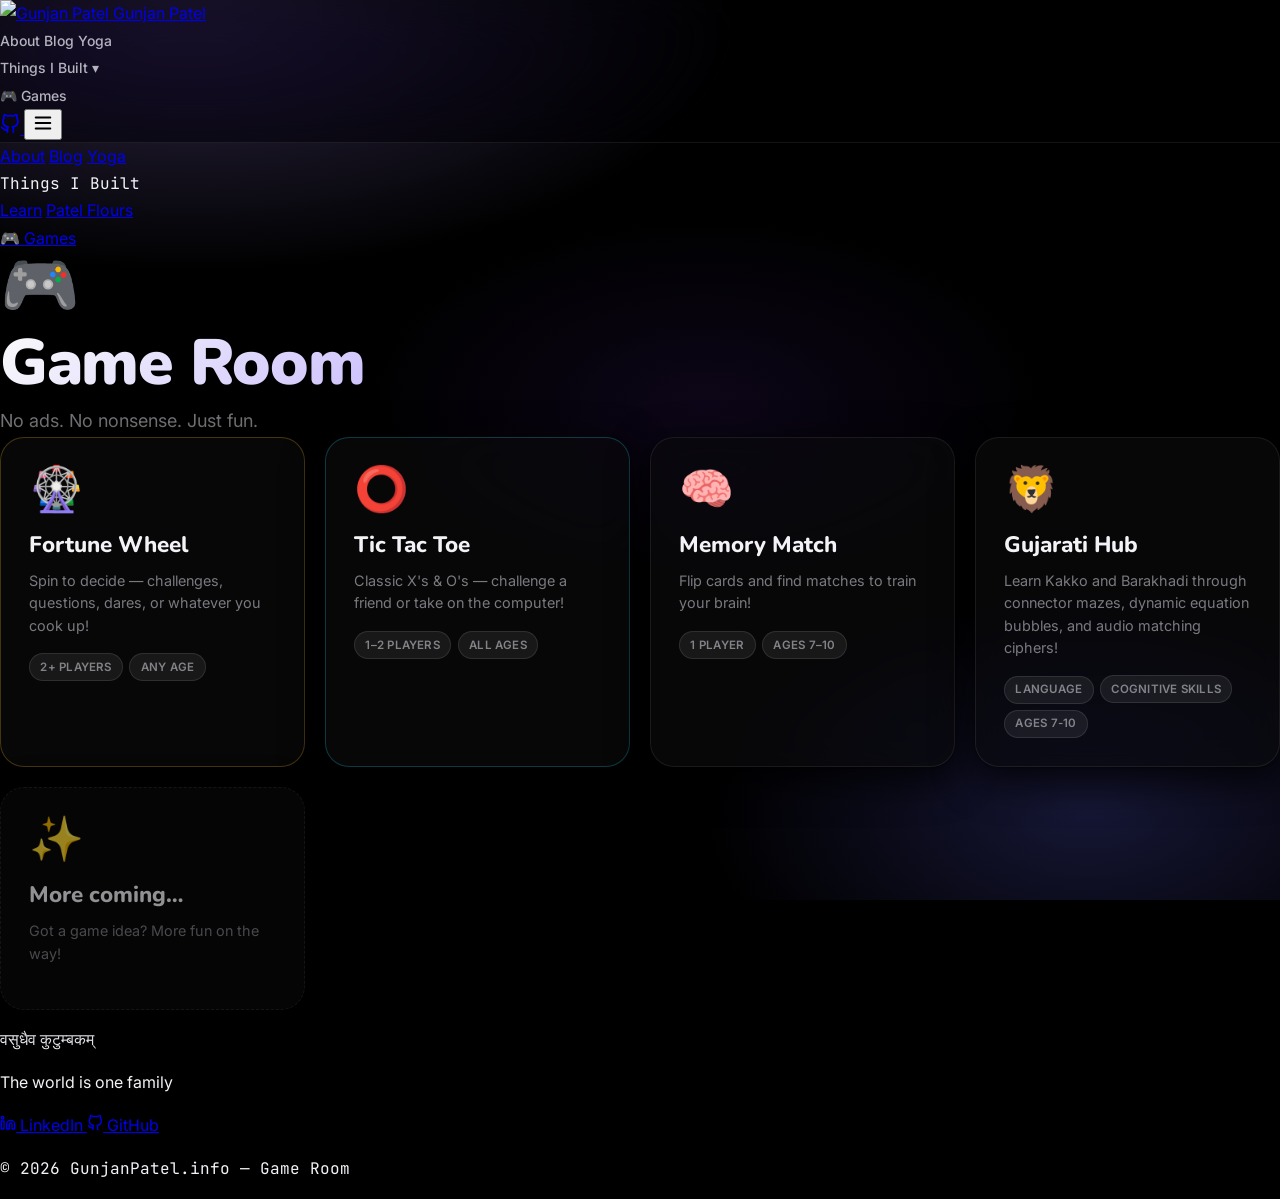
==== commit e28d37f0: "Mobile menu" ====
--- a/index.html
+++ b/index.html
@@ -17,14 +17,14 @@
 <body>
   <div class="layout-wrapper">
 
-    <!-- ─── Header ─── -->
-    <header class="fixed top-0 left-0 right-0 z-50 h-14 flex items-center">
+    <header class="fixed top-0 left-0 right-0 z-50 h-14 flex items-center bg-[#1c1c1e]/80 backdrop-blur-md border-b border-[rgba(255,255,255,0.05)]">
       <div class="max-w-4xl mx-auto w-full px-5 flex items-center justify-between">
         <a href="/" class="flex items-center gap-2.5 group text-decoration-none">
           <img src="https://gravatar.com/avatar/a71d5c71e4c2236145ec0b8058bf9508?s=400" alt="Gunjan Patel"
             class="w-7 h-7 rounded-full object-cover border border-[rgba(255,255,255,0.1)]" />
           <span class="font-semibold text-sm text-[#f2f2f7]">Gunjan Patel</span>
         </a>
+        
         <nav class="hidden md:flex items-center gap-7">
           <a href="https://gunjanpatel.info/about" class="nav-link">About</a>
           <a href="https://gunjanpatel.info/blog" class="nav-link">Blog</a>
@@ -38,7 +38,8 @@
           </div>
           <a href="https://games.gunjanpatel.info" class="nav-link">🎮 Games</a>
         </nav>
-        <div class="flex items-center gap-2">
+
+        <div class="flex items-center gap-4">
           <a href="https://github.com/gunjanpatel" target="_blank"
             class="text-[rgba(235,235,245,0.50)] hover:text-[#a78bfa] transition-colors" title="GitHub">
             <svg xmlns="http://www.w3.org/2000/svg" width="20" height="20" viewBox="0 0 24 24" fill="none"
@@ -46,25 +47,46 @@
               <path d="M9 19c-5 1.5-5-2.5-7-3m14 6v-3.87a3.37 3.37 0 0 0-.94-2.61c3.14-.35 6.44-1.54 6.44-7A5.44 5.44 0 0 0 20 4.77 5.07 5.07 0 0 0 19.91 1S18.73.65 16 2.48a13.38 13.38 0 0 0-7 0C6.27.65 5.09 1 5.09 1A5.07 5.07 0 0 0 5 4.77a5.44 5.44 0 0 0-1.5 3.78c0 5.42 3.3 6.61 6.44 7A3.37 3.37 0 0 0 9 18.13V22"></path>
             </svg>
           </a>
+
+          <button id="mobile-menu-btn" class="md:hidden text-[#f2f2f7] focus:outline-none cursor-pointer" aria-label="Toggle Menu">
+            <svg xmlns="http://www.w3.org/2000/svg" width="22" height="22" viewBox="0 0 24 24" fill="none" 
+              stroke="currentColor" stroke-width="2" stroke-linecap="round" stroke-linejoin="round">
+              <line x1="4" y1="12" x2="20" y2="12"></line>
+              <line x1="4" y1="6" x2="20" y2="6"></line>
+              <line x1="4" y1="18" x2="20" y2="18"></line>
+            </svg>
+          </button>
         </div>
       </div>
     </header>
 
-    <!-- ─── Hero ─── -->
+    <div id="mobile-menu" class="fixed inset-0 z-40 bg-[#1c1c1e] translate-x-full transition-transform duration-300 ease-in-out md:hidden flex flex-col pt-24 px-6 gap-6">
+      <a href="https://gunjanpatel.info/about" class="text-lg font-medium text-[#f2f2f7] hover:text-[#a78bfa] transition-colors">About</a>
+      <a href="https://gunjanpatel.info/blog" class="text-lg font-medium text-[#f2f2f7] hover:text-[#a78bfa] transition-colors">Blog</a>
+      <a href="https://gunjanpatel.info/yoga" class="text-lg font-medium text-[#f2f2f7] hover:text-[#a78bfa] transition-colors">Yoga</a>
+      
+      <div class="border-t border-[rgba(255,255,255,0.08)] pt-5">
+        <span class="text-xs font-mono uppercase tracking-wider text-[rgba(235,235,245,0.3)]">Things I Built</span>
+        <div class="flex flex-col gap-4 mt-4 pl-2">
+          <a href="https://learn.gunjanpatel.info" class="text-base text-[#f2f2f7] hover:text-[#a78bfa] transition-colors">Learn</a>
+          <a href="https://shop.gunjanpatel.info" class="text-base text-[#f2f2f7] hover:text-[#a78bfa] transition-colors">Patel Flours</a>
+        </div>
+      </div>
+      
+      <a href="https://games.gunjanpatel.info" class="text-lg font-medium text-[#f2f2f7] hover:text-[#a78bfa] transition-colors border-t border-[rgba(255,255,255,0.08)] pt-5">🎮 Games</a>
+    </div>
+
     <main class="flex-1 pt-24 pb-16 px-5">
       <div class="max-w-3xl mx-auto">
 
-        <!-- Title -->
         <div class="text-center mb-12">
           <div class="hero-emoji">🎮</div>
           <h1 class="hero-title">Game Room</h1>
           <p class="hero-sub">No ads. No nonsense. Just fun.</p>
         </div>
 
-        <!-- Game Cards -->
         <div class="games-grid">
 
-          <!-- Fortune Wheel -->
           <a href="/fortune/" class="game-card game-card--fortune">
             <div class="game-card__glow"></div>
             <div class="game-card__icon">🎡</div>
@@ -79,7 +101,6 @@
             <div class="game-card__arrow">→</div>
           </a>
 
-          <!-- Tic Tac Toe -->
           <a href="/tictactoe/" class="game-card game-card--ttt">
             <div class="game-card__glow"></div>
             <div class="game-card__icon">⭕</div>
@@ -94,7 +115,6 @@
             <div class="game-card__arrow">→</div>
           </a>
 
-          <!-- Memory Match -->
           <a href="/memory/" class="game-card game-card--memory">
             <div class="game-card__glow"></div>
             <div class="game-card__icon">🧠</div>
@@ -109,7 +129,6 @@
             <div class="game-card__arrow">→</div>
           </a>
 
-          <!-- Gujarati Hub -->
           <a href="/gujarati/" class="game-card game-card--gujarati">
             <div class="game-card__glow"></div>
             <div class="game-card__icon">🦁</div>
@@ -125,7 +144,6 @@
             <div class="game-card__arrow">→</div>
           </a>
 
-          <!-- Coming soon placeholder -->
           <div class="game-card game-card--soon">
             <div class="game-card__icon">✨</div>
             <div class="game-card__body">
@@ -138,7 +156,6 @@
       </div>
     </main>
 
-    <!-- ─── Footer ─── -->
     <footer class="mt-auto border-t border-[rgba(255,255,255,0.08)]">
       <div class="max-w-4xl mx-auto px-5 py-12">
         <div class="flex flex-col sm:flex-row items-start sm:items-center justify-between gap-8">
@@ -171,6 +188,18 @@
       </div>
     </footer>
   </div>
+
+  <script>
+    document.addEventListener('DOMContentLoaded', () => {
+      const menuBtn = document.getElementById('mobile-menu-btn');
+      const mobileMenu = document.getElementById('mobile-menu');
+
+      menuBtn.addEventListener('click', () => {
+        mobileMenu.classList.toggle('translate-x-full');
+        document.body.classList.toggle('overflow-hidden');
+      });
+    });
+  </script>
 </body>
 
-</html>
+</html>
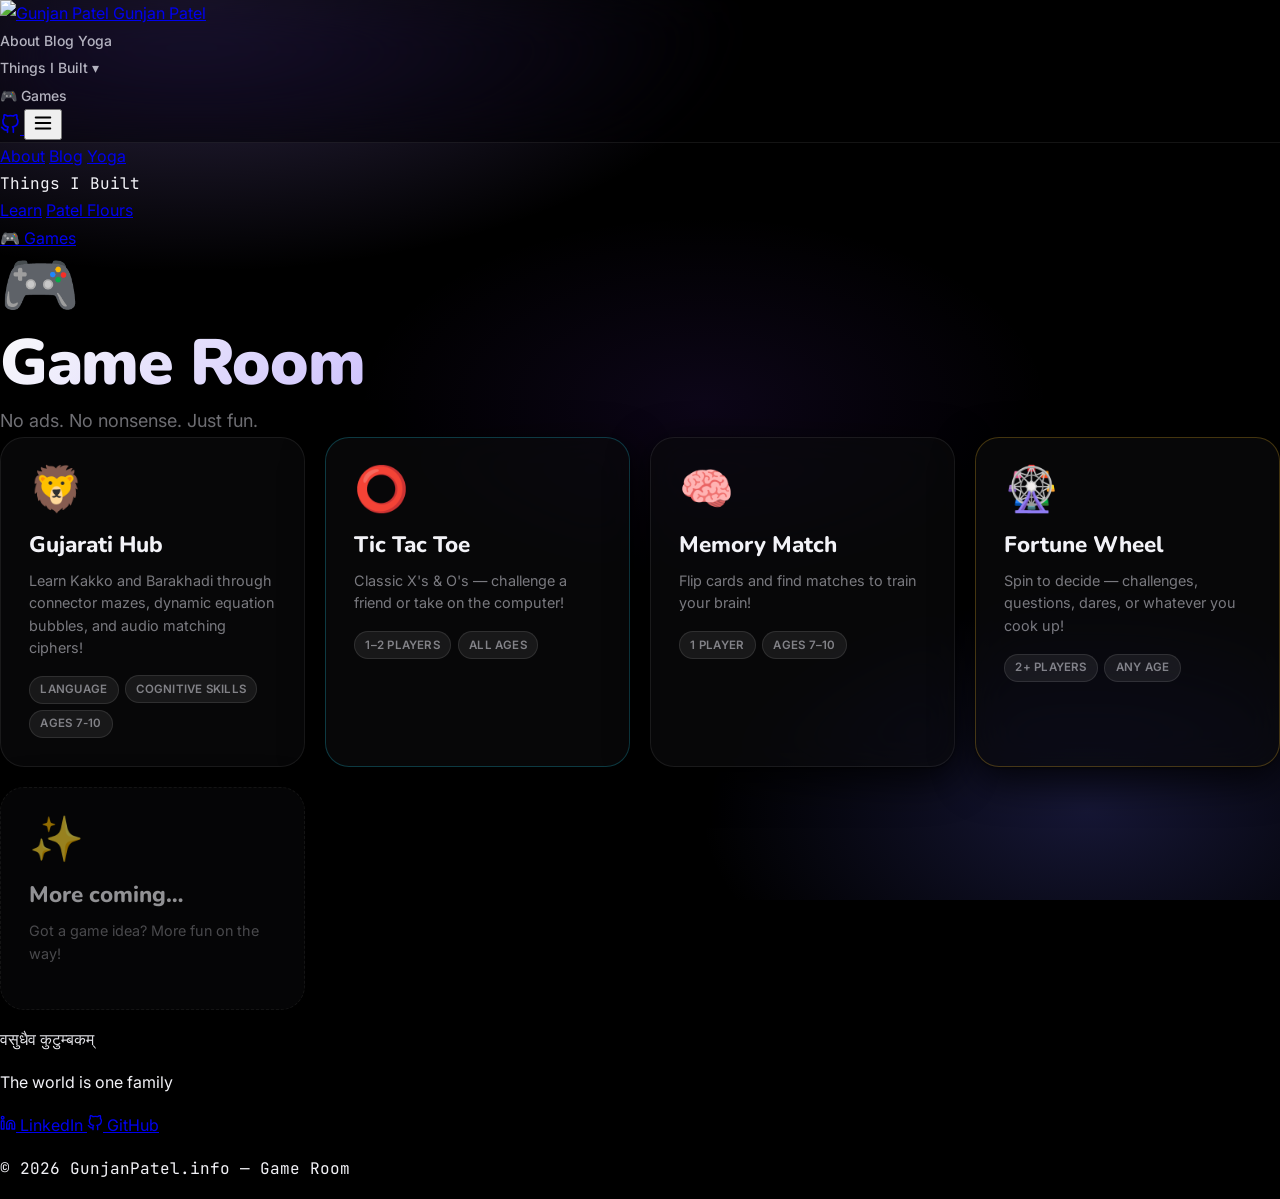
==== commit 45859fe5: "Menu update" ====
--- a/index.html
+++ b/index.html
@@ -86,49 +86,6 @@
         </div>
 
         <div class="games-grid">
-
-          <a href="/fortune/" class="game-card game-card--fortune">
-            <div class="game-card__glow"></div>
-            <div class="game-card__icon">🎡</div>
-            <div class="game-card__body">
-              <h2 class="game-card__title">Fortune Wheel</h2>
-              <p class="game-card__desc">Spin to decide — challenges, questions, dares, or whatever you cook up!</p>
-              <div class="game-card__tags">
-                <span class="tag">2+ players</span>
-                <span class="tag">Any age</span>
-              </div>
-            </div>
-            <div class="game-card__arrow">→</div>
-          </a>
-
-          <a href="/tictactoe/" class="game-card game-card--ttt">
-            <div class="game-card__glow"></div>
-            <div class="game-card__icon">⭕</div>
-            <div class="game-card__body">
-              <h2 class="game-card__title">Tic Tac Toe</h2>
-              <p class="game-card__desc">Classic X's & O's — challenge a friend or take on the computer!</p>
-              <div class="game-card__tags">
-                <span class="tag">1–2 players</span>
-                <span class="tag">All ages</span>
-              </div>
-            </div>
-            <div class="game-card__arrow">→</div>
-          </a>
-
-          <a href="/memory/" class="game-card game-card--memory">
-            <div class="game-card__glow"></div>
-            <div class="game-card__icon">🧠</div>
-            <div class="game-card__body">
-              <h2 class="game-card__title">Memory Match</h2>
-              <p class="game-card__desc">Flip cards and find matches to train your brain!</p>
-              <div class="game-card__tags">
-                <span class="tag">1 player</span>
-                <span class="tag">Ages 7–10</span>
-              </div>
-            </div>
-            <div class="game-card__arrow">→</div>
-          </a>
-
           <a href="/gujarati/" class="game-card game-card--gujarati">
             <div class="game-card__glow"></div>
             <div class="game-card__icon">🦁</div>
@@ -139,6 +96,48 @@
                 <span class="tag">Language</span>
                 <span class="tag">Cognitive Skills</span>
                 <span class="tag">Ages 7-10</span>
+              </div>
+            </div>
+            <div class="game-card__arrow">→</div>
+          </a>
+
+          <a href="/tictactoe/" class="game-card game-card--ttt">
+            <div class="game-card__glow"></div>
+            <div class="game-card__icon">⭕</div>
+            <div class="game-card__body">
+              <h2 class="game-card__title">Tic Tac Toe</h2>
+              <p class="game-card__desc">Classic X's & O's — challenge a friend or take on the computer!</p>
+              <div class="game-card__tags">
+                <span class="tag">1–2 players</span>
+                <span class="tag">All ages</span>
+              </div>
+            </div>
+            <div class="game-card__arrow">→</div>
+          </a>
+
+          <a href="/memory/" class="game-card game-card--memory">
+            <div class="game-card__glow"></div>
+            <div class="game-card__icon">🧠</div>
+            <div class="game-card__body">
+              <h2 class="game-card__title">Memory Match</h2>
+              <p class="game-card__desc">Flip cards and find matches to train your brain!</p>
+              <div class="game-card__tags">
+                <span class="tag">1 player</span>
+                <span class="tag">Ages 7–10</span>
+              </div>
+            </div>
+            <div class="game-card__arrow">→</div>
+          </a>
+
+          <a href="/fortune/" class="game-card game-card--fortune">
+            <div class="game-card__glow"></div>
+            <div class="game-card__icon">🎡</div>
+            <div class="game-card__body">
+              <h2 class="game-card__title">Fortune Wheel</h2>
+              <p class="game-card__desc">Spin to decide — challenges, questions, dares, or whatever you cook up!</p>
+              <div class="game-card__tags">
+                <span class="tag">2+ players</span>
+                <span class="tag">Any age</span>
               </div>
             </div>
             <div class="game-card__arrow">→</div>
